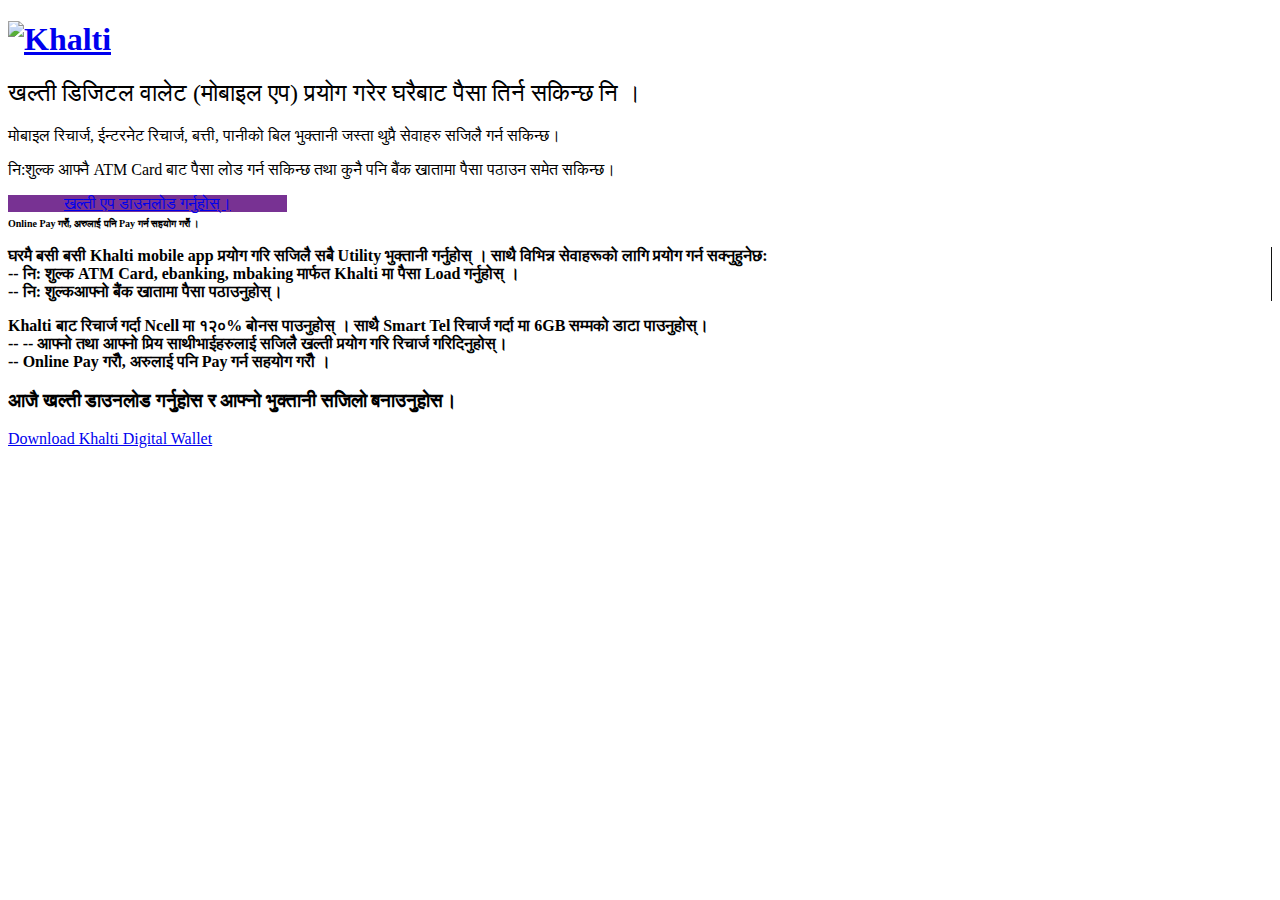
==== index.html @ 9d0d4bca "Merge branch 'dev'" ====
<!DOCTYPE html>
<html lang="en">

<head>
	<meta charset="utf-8">
	<title>Khalti - Download App</title>
	<!-- Meta -->
	<meta http-equiv="X-UA-Compatible" content="IE=edge">
	<meta name="viewport" content="width=device-width, initial-scale=1.0">
	<meta name="description" content="Download Khalti for All Utility Bill Payments">
	<meta name="author" content="Khalti">
	<link href="https://d7vw40z4bofef.cloudfront.net/static/2.37.07-web19/images/favicon.png" rel="shortcut icon" />
	<!-- Google Font -->
	<link href="https://fonts.googleapis.com/css?family=Maven+Pro:400,500,700|Nunito:400,600,700" rel="stylesheet" />
	<!-- FontAwesome JS-->
	<!--
	<script defer src="https://use.fontawesome.com/releases/v5.7.2/js/all.js"
		integrity="sha384-0pzryjIRos8mFBWMzSSZApWtPl/5++eIfzYmTgBBmXYdhvxPc+XcFEk+zJwDgWbP"
		crossorigin="anonymous"></script>
	-->
	<link href="assets/theme.css" id="theme-style" rel="stylesheet" />
	<style>
		#cta-top {
			padding-right: 3.5rem !important;
			padding-left: 3.5rem !important;
			border:none;
		}
	</style>
</head>

<body>
	<!-- <div class="demo-banner py-3 text-white text-center font-weight-bold theme-bg-secondary text-white"><a
			class="btn font-weight-bold ml-2 theme-btn-on-bg mt-2 mt-md-0" href="https://khalti.com/app?download-digital-wallet"
			target="_blank">Download Khalti Digital Wallet</a></div> -->

	<header class="header">
		<div class="branding">
			<div class="container position-relative">
				<nav class="navbar navbar-expand-lg">
					<span class="col col-lg-5"></span>
					<span class="col col-lg-2">
						<h1 class="site-logo"><a class="navbar-brand" href="/"><span class="logo-text"><img alt="Khalti"
										src="assets/khalti-logo.png" /></span></a></h1>
					</span>
					<span class="col col-lg-5"></span>
				</nav>
				<!-- //social-list -->
			</div>
			<!--//container-->
		</div>
		<!--//branding-->
	</header>
	<!--//header-->

	<section class="hero-section">
		<div class="container">
			<div class="row figure-holder">
				<div class="col-12 col-md-6 pt-3 pt-md-4">
					<h2 class="site-headline m-sm-4 p-sm-5" style="font-weight: normal;">
						
						<span class="font-weight-bold">
						खल्ती डिजिटल वालेट 
						</span>
						(मोबाइल एप)
						प्रयोग गरेर 
						घरैबाट पैसा तिर्न सकिन्छ नि ।</h2>

							<!--खल्तीको मोबाईल एप (Khalti App) प्रयोग गरी-->
					<div class="site-tagline mb-3"> 
						<p>
						मोबाइल रिचार्ज, ईन्टरनेट
						रिचार्ज, बत्ती, पानीको बिल भुक्तानी जस्ता थुप्रै सेवाहरु सजिलै गर्न सकिन्छ।
						</p>
						<p>
								नि:शुल्क आफ्नै ATM Card बाट 
						पैसा लोड गर्न सकिन्छ तथा कुनै पनि बैंक खातामा पैसा पठाउन समेत सकिन्छ।
						</p>
					</div>

					<div class="cta-btns">
						<div style="margin-bottom:0px;margin-bottom:0px !important;" class="mb-4"><a
								class="btn btn-primary font-weight-bold theme-btn contentCta"
								href="https://khalti.com/app" target="_blank" id='cta-top' style="background-color:#783293;">
								खल्ती एप डाउनलोड गर्नुहोस्।
								<!--Download App-->
							</a></div>
						<span style="font-size:10px; top:0;font-weight:700;">Online Pay गरौँ, अरुलाई पनि Pay गर्न सहयोग
							गरौँ ।</span>
						<!--<ul class="app-stores list-unstyled list-inline mx-auto mx-md-0 d-inline-block">
						    <li class="list-inline-item mr-3"><a href="#"><img class="ios" src="assets/appstore-apple.svg" alt="app-store"></a></li>
						    <li class="list-inline-item"><a href="#"><img class="android" src="assets/appstore-android.svg" alt="google play"></a></li>
					    </ul>-->
					</div>
				</div>
			</div>
			<!--//row-->
		</div>
	</section>
	<!--//hero-section-->

	<section class="logos-section theme-bg-primary py-5 text-center">
		<div class="container">
			<!--<h3 class="mb-5"></h3>-->
			<div class="logos-row row mx-auto">
				<div class="item col-6" style="border-right:1px solid #121212;">
					<div class="item-inner" style="text-align: left; color: #000000;font-weight: 900;">
						<p>घरमै बसी बसी Khalti mobile app प्रयोग गरि सजिलै सबै Utility भुक्तानी गर्नुहोस् । साथै विभिन्न
							सेवाहरूको लागि प्रयोग गर्न सक्नुहुनेछ:<br />
							-- नि: शुल्क ATM Card, ebanking, mbaking मार्फत Khalti मा पैसा Load गर्नुहोस् ।<br />
							-- नि: शुल्कआफ्नो बैंक खातामा पैसा पठाउनुहोस्।</p>
					</div>
					<!--//item-inner-->
				</div>
				<!--//item-->

				<div class="item col-6">
					<div class="item-inner" style="text-align: left; color: #000000;font-weight: 900;">
						<p>Khalti बाट रिचार्ज गर्दा Ncell मा १२०% बोनस पाउनुहोस् । साथै Smart Tel रिचार्ज गर्दा मा 6GB
							सम्मको डाटा पाउनुहोस्।<br />
							-- -- आफ्नो तथा आफ्नो प्रिय साथीभाईहरुलाई सजिलै खल्ती प्रयोग गरि रिचार्ज गरिदिनुहोस्।<br>
							-- Online Pay गरौँ, अरुलाई पनि Pay गर्न सहयोग गरौँ ।</p>

						<p></p>
					</div>
					<!--//item-inner-->
				</div>
				<!--//item-->
			</div>
		</div>
		<!--//container-->
	</section>
	<!--//logo-section-->

	<section class="cta-section py-5 theme-bg-secondary text-center">
		<div class="container">
			<h3 class="text-white font-weight-bold mb-3">आजै खल्ती डाउनलोड गर्नुहोस र आफ्नो भुक्तानी सजिलो बनाउनुहोस।
			</h3>
			<a class="btn theme-btn theme-btn-ghost theme-btn-on-bg mt-4" href="https://khalti.com/app"
				target="_blank">Download Khalti Digital Wallet</a>
		</div>
	</section>
	<!--//cta-section-->
	<!-- Javascript -->
	<!--
	<script type="text/javascript" src="assets/jquery-3.3.1.min.js"></script>
	<script type="text/javascript" src="assets/bootstrap/js/bootstrap.min.js"></script>
	-->
</body>

</html>
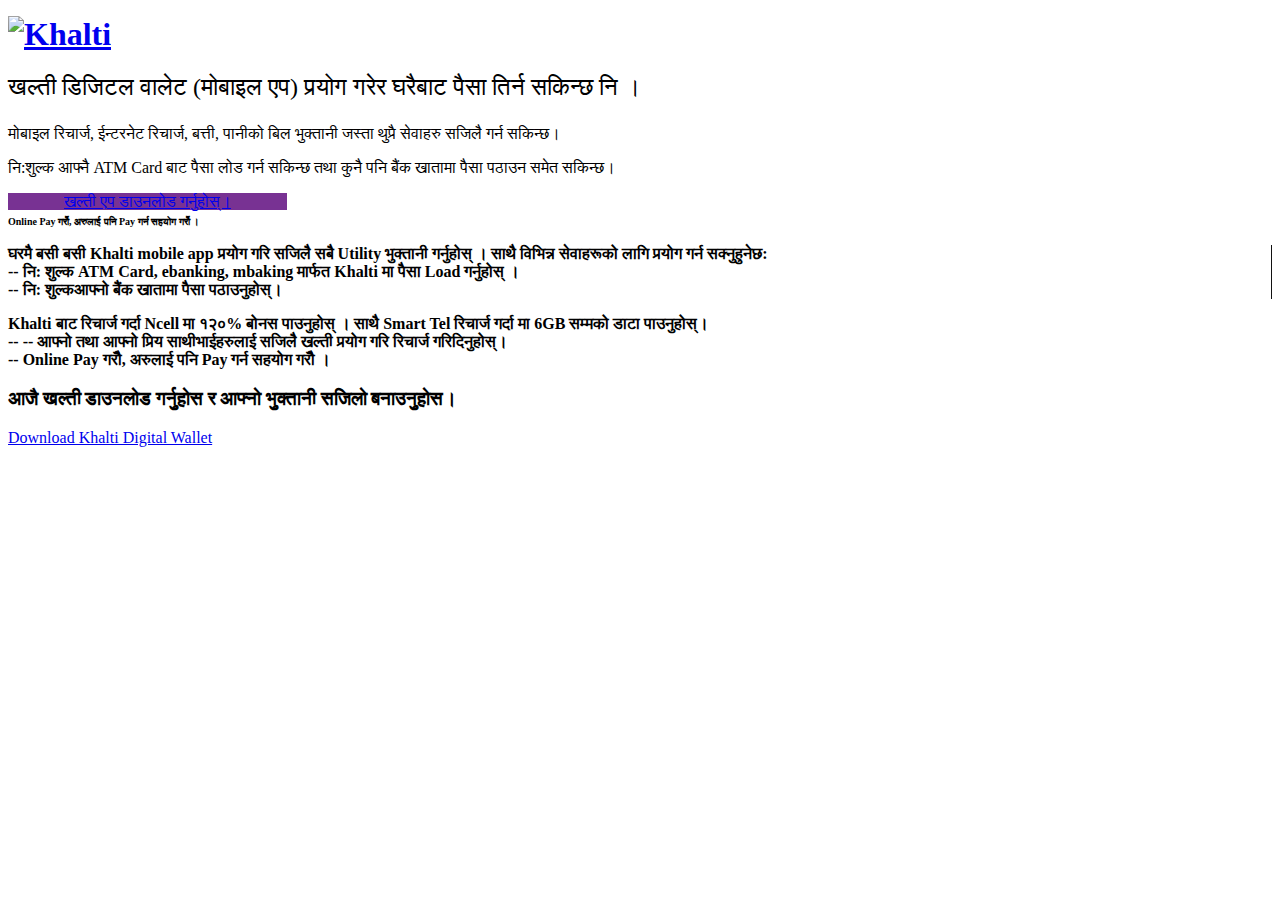
==== commit 2d185677: "top portion cleanup" ====
--- a/index.html
+++ b/index.html
@@ -23,7 +23,10 @@
 		#cta-top {
 			padding-right: 3.5rem !important;
 			padding-left: 3.5rem !important;
-			border:none;
+			border: none;
+		}
+		.figure-holder{
+			background-image:url(assets/playstore-app.png) !important;
 		}
 	</style>
 </head>
@@ -39,8 +42,9 @@
 				<nav class="navbar navbar-expand-lg">
 					<span class="col col-lg-5"></span>
 					<span class="col col-lg-2">
-						<h1 class="site-logo"><a class="navbar-brand" href="/"><span class="logo-text"><img alt="Khalti"
-										src="assets/khalti-logo.png" /></span></a></h1>
+						<h1 class="site-logo" style="margin-top:0.5em">
+							<a class="navbar-brand" href="/"><span class="logo-text">
+							<img alt="Khalti" src="assets/khalti-logo.png" /></span></a></h1>
 					</span>
 					<span class="col col-lg-5"></span>
 				</nav>
@@ -56,31 +60,32 @@
 		<div class="container">
 			<div class="row figure-holder">
 				<div class="col-12 col-md-6 pt-3 pt-md-4">
-					<h2 class="site-headline m-sm-4 p-sm-5" style="font-weight: normal;">
-						
+					<h2 class="site-headline m-sm-4 p-sm-5" style="font-weight: normal; margin-bottom:1em;">
+
 						<span class="font-weight-bold">
-						खल्ती डिजिटल वालेट 
+							खल्ती डिजिटल वालेट
 						</span>
 						(मोबाइल एप)
-						प्रयोग गरेर 
+						प्रयोग गरेर
 						घरैबाट पैसा तिर्न सकिन्छ नि ।</h2>
 
-							<!--खल्तीको मोबाईल एप (Khalti App) प्रयोग गरी-->
-					<div class="site-tagline mb-3"> 
+					<!--खल्तीको मोबाईल एप (Khalti App) प्रयोग गरी-->
+					<div class="site-tagline mb-3">
 						<p>
-						मोबाइल रिचार्ज, ईन्टरनेट
-						रिचार्ज, बत्ती, पानीको बिल भुक्तानी जस्ता थुप्रै सेवाहरु सजिलै गर्न सकिन्छ।
+							मोबाइल रिचार्ज, ईन्टरनेट
+							रिचार्ज, बत्ती, पानीको बिल भुक्तानी जस्ता थुप्रै सेवाहरु सजिलै गर्न सकिन्छ।
 						</p>
 						<p>
-								नि:शुल्क आफ्नै ATM Card बाट 
-						पैसा लोड गर्न सकिन्छ तथा कुनै पनि बैंक खातामा पैसा पठाउन समेत सकिन्छ।
+							नि:शुल्क आफ्नै ATM Card बाट
+							पैसा लोड गर्न सकिन्छ तथा कुनै पनि बैंक खातामा पैसा पठाउन समेत सकिन्छ।
 						</p>
 					</div>
 
 					<div class="cta-btns">
 						<div style="margin-bottom:0px;margin-bottom:0px !important;" class="mb-4"><a
 								class="btn btn-primary font-weight-bold theme-btn contentCta"
-								href="https://khalti.com/app" target="_blank" id='cta-top' style="background-color:#783293;">
+								href="https://khalti.com/app" target="_blank" id='cta-top'
+								style="background-color:#783293;">
 								खल्ती एप डाउनलोड गर्नुहोस्।
 								<!--Download App-->
 							</a></div>
@@ -98,7 +103,7 @@
 	</section>
 	<!--//hero-section-->
 
-	<section class="logos-section theme-bg-primary py-5 text-center">
+	<section class="logos-section theme-bg-primary py-5 text-center" style="">
 		<div class="container">
 			<!--<h3 class="mb-5"></h3>-->
 			<div class="logos-row row mx-auto">
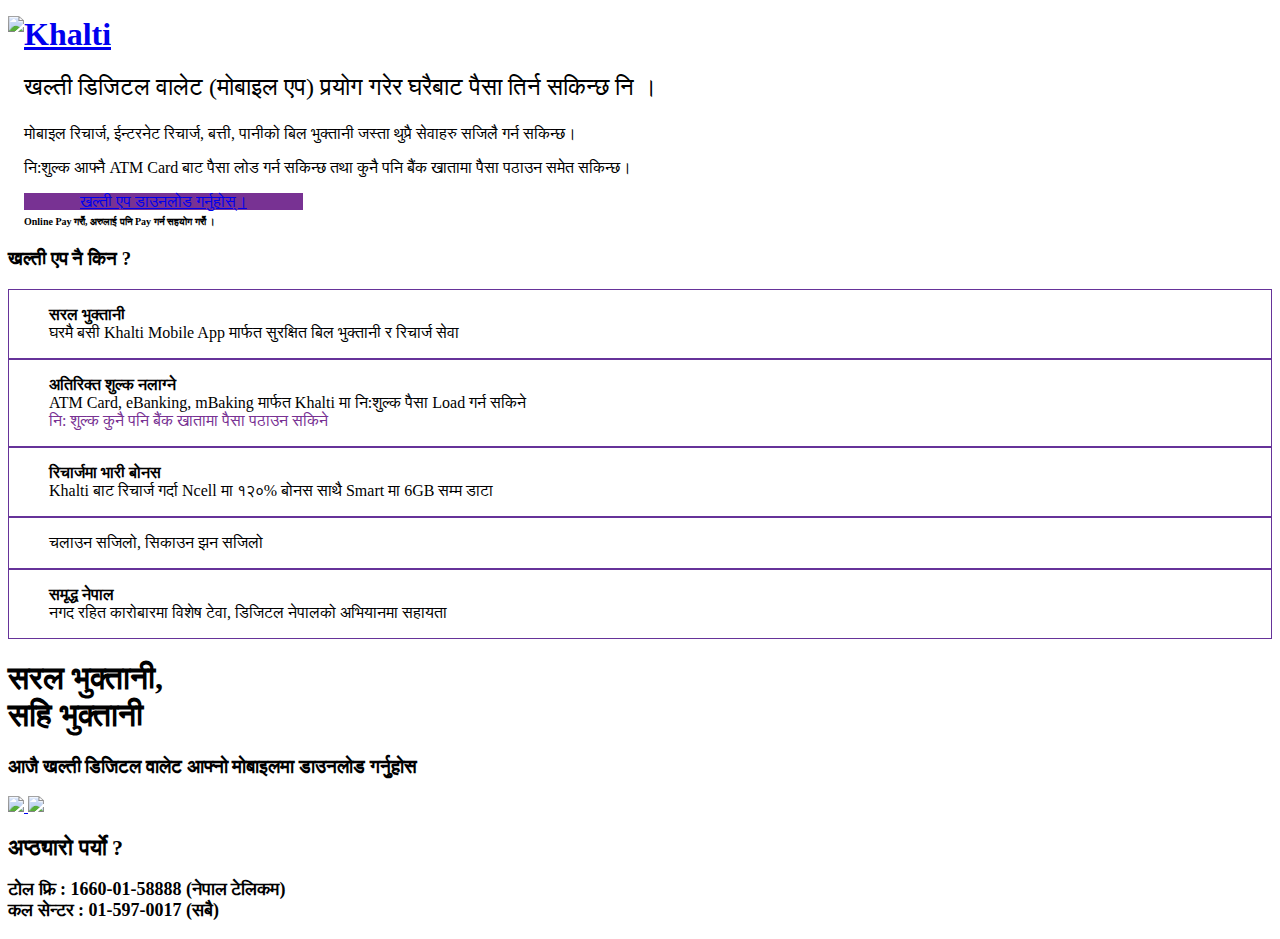
==== commit ebf30cf5: "app links" ====
--- a/index.html
+++ b/index.html
@@ -20,13 +20,40 @@
 	-->
 	<link href="assets/theme.css" id="theme-style" rel="stylesheet" />
 	<style>
+		.hero-section{
+			margin:0em 1em 1em 1em !important;
+		}
 		#cta-top {
 			padding-right: 3.5rem !important;
 			padding-left: 3.5rem !important;
 			border: none;
 		}
-		.figure-holder{
-			background-image:url(assets/playstore-app.png) !important;
+		.figure-holder {
+			background-image: url(assets/playstore-app.png) !important;
+		}
+		.why-section .card{
+			background:white !important;
+			border: 1px solid rebeccapurple;
+		}
+		@media (max-width: 575.98px){
+			.hero-section .figure-holder {
+				padding-bottom: 335px !important;
+			}
+		}
+		.contact-line{
+			font-weight: normal;
+		}
+		.contact-line h2{
+			font-size: 22px;
+		}
+		.contact-line h3{
+			font-size: 18px;
+		}
+		@media (max-width: 767px) {
+			.store-buttons a:first-child{
+				display: block;
+				padding-bottom: 1rem;
+			}
 		}
 	</style>
 </head>
@@ -44,7 +71,8 @@
 					<span class="col col-lg-2">
 						<h1 class="site-logo" style="margin-top:0.5em">
 							<a class="navbar-brand" href="/"><span class="logo-text">
-							<img alt="Khalti" src="assets/khalti-logo.png" /></span></a></h1>
+									<img alt="Khalti" src="assets/khalti_logo_alt_new.png" height=75
+										style="max-height:75px;" /></span></a></h1>
 					</span>
 					<span class="col col-lg-5"></span>
 				</nav>
@@ -60,7 +88,7 @@
 		<div class="container">
 			<div class="row figure-holder">
 				<div class="col-12 col-md-6 pt-3 pt-md-4">
-					<h2 class="site-headline m-sm-4 p-sm-5" style="font-weight: normal; margin-bottom:1em;">
+					<h2 class="site-headline" style="font-weight: normal; margin-bottom:1em;">
 
 						<span class="font-weight-bold">
 							खल्ती डिजिटल वालेट
@@ -91,10 +119,6 @@
 							</a></div>
 						<span style="font-size:10px; top:0;font-weight:700;">Online Pay गरौँ, अरुलाई पनि Pay गर्न सहयोग
 							गरौँ ।</span>
-						<!--<ul class="app-stores list-unstyled list-inline mx-auto mx-md-0 d-inline-block">
-						    <li class="list-inline-item mr-3"><a href="#"><img class="ios" src="assets/appstore-apple.svg" alt="app-store"></a></li>
-						    <li class="list-inline-item"><a href="#"><img class="android" src="assets/appstore-android.svg" alt="google play"></a></li>
-					    </ul>-->
 					</div>
 				</div>
 			</div>
@@ -103,45 +127,78 @@
 	</section>
 	<!--//hero-section-->
 
-	<section class="logos-section theme-bg-primary py-5 text-center" style="">
+	<section class="why-section theme-bg-primary py-5 text-center">
 		<div class="container">
-			<!--<h3 class="mb-5"></h3>-->
-			<div class="logos-row row mx-auto">
-				<div class="item col-6" style="border-right:1px solid #121212;">
-					<div class="item-inner" style="text-align: left; color: #000000;font-weight: 900;">
-						<p>घरमै बसी बसी Khalti mobile app प्रयोग गरि सजिलै सबै Utility भुक्तानी गर्नुहोस् । साथै विभिन्न
-							सेवाहरूको लागि प्रयोग गर्न सक्नुहुनेछ:<br />
-							-- नि: शुल्क ATM Card, ebanking, mbaking मार्फत Khalti मा पैसा Load गर्नुहोस् ।<br />
-							-- नि: शुल्कआफ्नो बैंक खातामा पैसा पठाउनुहोस्।</p>
-					</div>
-					<!--//item-inner-->
-				</div>
-				<!--//item-->
-
-				<div class="item col-6">
-					<div class="item-inner" style="text-align: left; color: #000000;font-weight: 900;">
-						<p>Khalti बाट रिचार्ज गर्दा Ncell मा १२०% बोनस पाउनुहोस् । साथै Smart Tel रिचार्ज गर्दा मा 6GB
-							सम्मको डाटा पाउनुहोस्।<br />
-							-- -- आफ्नो तथा आफ्नो प्रिय साथीभाईहरुलाई सजिलै खल्ती प्रयोग गरि रिचार्ज गरिदिनुहोस्।<br>
-							-- Online Pay गरौँ, अरुलाई पनि Pay गर्न सहयोग गरौँ ।</p>
-
-						<p></p>
-					</div>
-					<!--//item-inner-->
-				</div>
-				<!--//item-->
-			</div>
-		</div>
-		<!--//container-->
+			<h3 class="mb-5 font-weight-bold">खल्ती एप नै किन ?</h3>
+			<div class="card-columns">
+				<div class="card p-1">
+					<blockquote class="blockquote mb-0 card-body">
+						<strong>सरल भुक्तानी</strong>
+						<br />
+						घरमै बसी Khalti Mobile App मार्फत सुरक्षित बिल भुक्तानी र रिचार्ज सेवा
+					</blockquote>
+				</div>
+				<div class="card p-1">
+					<blockquote class="blockquote mb-0 card-body">
+						<strong>अतिरिक्त शुल्क नलाग्ने</strong>
+						<br />
+						ATM Card, eBanking, mBaking मार्फत Khalti मा नि:शुल्क पैसा Load गर्न सकिने
+						<br />
+						<span style="color:#783293">नि: शुल्क कुनै पनि बैंक खातामा पैसा पठाउन सकिने</span>
+					</blockquote>
+				</div>
+				<div class="card p-1">
+					<blockquote class="blockquote mb-0 card-body">
+						<strong>रिचार्जमा भारी बोनस</strong>
+						<br />
+						Khalti बाट रिचार्ज गर्दा Ncell मा १२०% बोनस साथै Smart मा 6GB सम्म डाटा
+					</blockquote>
+				</div>
+				<div class="card p-1">
+					<blockquote class="blockquote mb-0 card-body">
+						चलाउन सजिलो, सिकाउन झन सजिलो
+					</blockquote>
+				</div>
+				<div class="card p-1">
+					<blockquote class="blockquote mb-0 card-body">
+							<strong>समृद्ध नेपाल</strong>
+							<br />
+						नगद रहित कारोबारमा विशेष टेवा, डिजिटल नेपालको अभियानमा सहायता
+					</blockquote>
+				</div>
+			</div>
+			<h1 class="font-weight-normal text-light py-5 mb-n4">
+					सरल भुक्तानी,
+					<br />
+					सहि भुक्तानी
+				</h1>
+		</div>
 	</section>
 	<!--//logo-section-->
 
 	<section class="cta-section py-5 theme-bg-secondary text-center">
 		<div class="container">
-			<h3 class="text-white font-weight-bold mb-3">आजै खल्ती डाउनलोड गर्नुहोस र आफ्नो भुक्तानी सजिलो बनाउनुहोस।
+			<h3 class="text-white font-weight-normal mb-4">
+				आजै <strong>खल्ती डिजिटल वालेट</strong> आफ्नो मोबाइलमा डाउनलोड गर्नुहोस
 			</h3>
-			<a class="btn theme-btn theme-btn-ghost theme-btn-on-bg mt-4" href="https://khalti.com/app"
-				target="_blank">Download Khalti Digital Wallet</a>
+			<div class="store-buttons">
+			<a href="https://khalti.com/android?download-khalti-digital-wallet-from-playstore" class="mb-sm-3" target="_blank">
+				<img src="assets/google-play-badge/trimmed.png" width='200' />
+			</a>
+			<a href="https://khalti.com/ios?download-khalti-digital-wallet-from-appstore" target="_blank">
+					<img src="assets/app-store-badge/trimmed.png" width="200"/>
+			</a>
+			</div>
+		</div>
+		<div class="container mt-5 contact-line">
+			<h2>
+				अप्ठ्यारो पर्यो ?
+			</h2>
+			<h3>
+					टोल फ्रि : 1660-01-58888 (नेपाल टेलिकम)
+					<br />
+					कल सेन्टर : 01-597-0017 (सबै)
+			</h3>
 		</div>
 	</section>
 	<!--//cta-section-->
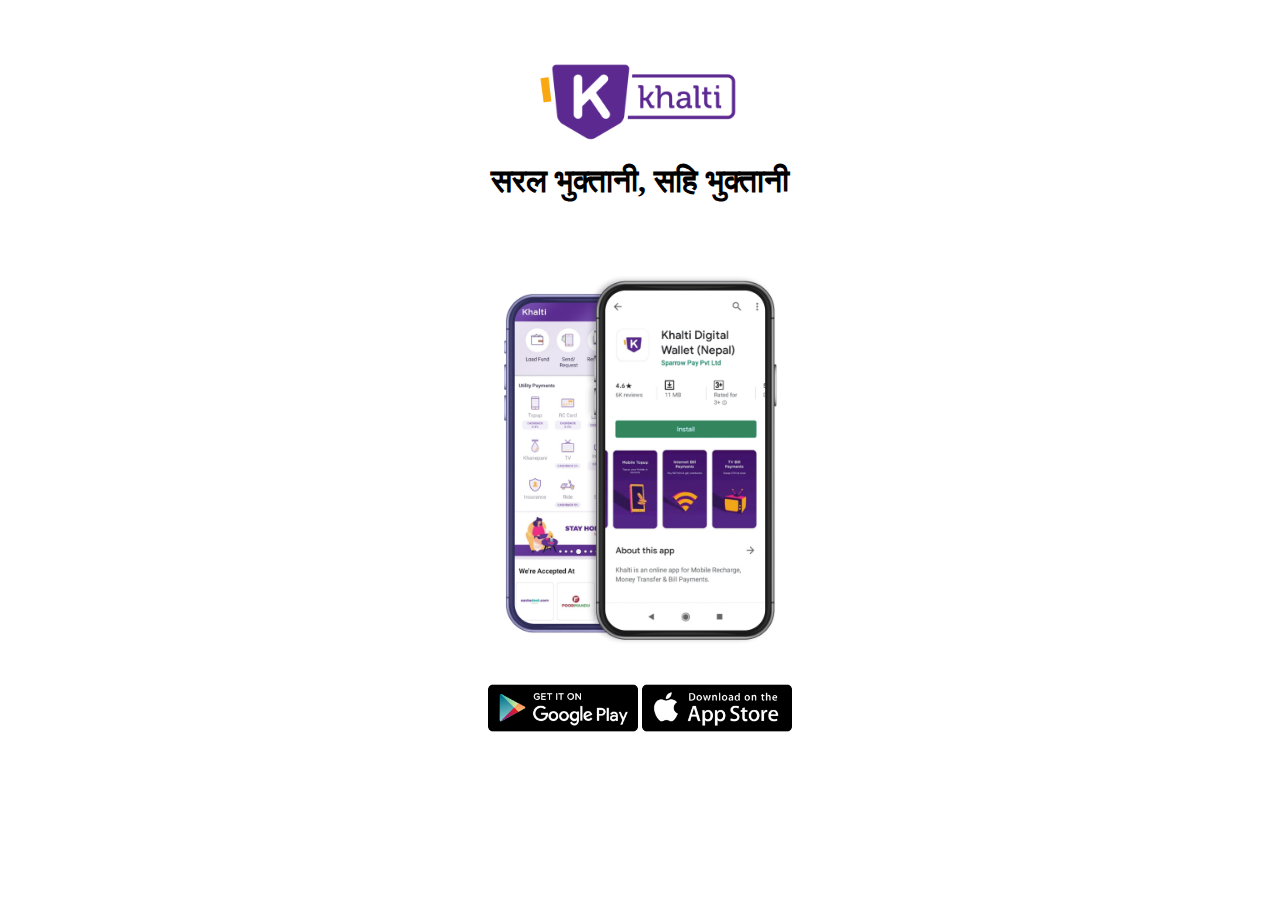
==== commit 3106ae71: "analytics and image" ====
--- a/index.html
+++ b/index.html
@@ -1,212 +1,18 @@
-<!DOCTYPE html>
-<html lang="en">
+<html>
+	<head>
+		<title>Khalti - Your favorite digital wallet</title>
+	</head>
+	<body style='margin:0 auto; text-align:center; padding:50px;'>
+		<img src="assets/khalti_logo_alt_new.png" height=100 />
+		<h1 style='line-height:20px;'>
+			सरल भुक्तानी, सहि भुक्तानी
+		</h1>
+		<img src="assets/playstore-app.png" style='max-width:400px' style='margin-top:-200px; display:block;'/>
+		<br />
+		<div style='margin-top:30px'>
+		<a href="https://khalti.com/android" ><img src="assets/googleplay.png" width=150 /></a>
+		<a href="https://khalti.com/ios"><img src="assets/appstore.png" width=150 /></a>
+		</div>
+	</body>
+</html>
 
-<head>
-	<meta charset="utf-8">
-	<title>Khalti - Download App</title>
-	<!-- Meta -->
-	<meta http-equiv="X-UA-Compatible" content="IE=edge">
-	<meta name="viewport" content="width=device-width, initial-scale=1.0">
-	<meta name="description" content="Download Khalti for All Utility Bill Payments">
-	<meta name="author" content="Khalti">
-	<link href="https://d7vw40z4bofef.cloudfront.net/static/2.37.07-web19/images/favicon.png" rel="shortcut icon" />
-	<!-- Google Font -->
-	<link href="https://fonts.googleapis.com/css?family=Maven+Pro:400,500,700|Nunito:400,600,700" rel="stylesheet" />
-	<!-- FontAwesome JS-->
-	<!--
-	<script defer src="https://use.fontawesome.com/releases/v5.7.2/js/all.js"
-		integrity="sha384-0pzryjIRos8mFBWMzSSZApWtPl/5++eIfzYmTgBBmXYdhvxPc+XcFEk+zJwDgWbP"
-		crossorigin="anonymous"></script>
-	-->
-	<link href="assets/theme.css" id="theme-style" rel="stylesheet" />
-	<style>
-		.hero-section{
-			margin:0em 1em 1em 1em !important;
-		}
-		#cta-top {
-			padding-right: 3.5rem !important;
-			padding-left: 3.5rem !important;
-			border: none;
-		}
-		.figure-holder {
-			background-image: url(assets/playstore-app.png) !important;
-		}
-		.why-section .card{
-			background:white !important;
-			border: 1px solid rebeccapurple;
-		}
-		@media (max-width: 575.98px){
-			.hero-section .figure-holder {
-				padding-bottom: 335px !important;
-			}
-		}
-		.contact-line{
-			font-weight: normal;
-		}
-		.contact-line h2{
-			font-size: 22px;
-		}
-		.contact-line h3{
-			font-size: 18px;
-		}
-		@media (max-width: 767px) {
-			.store-buttons a:first-child{
-				display: block;
-				padding-bottom: 1rem;
-			}
-		}
-	</style>
-</head>
-
-<body>
-	<!-- <div class="demo-banner py-3 text-white text-center font-weight-bold theme-bg-secondary text-white"><a
-			class="btn font-weight-bold ml-2 theme-btn-on-bg mt-2 mt-md-0" href="https://khalti.com/app?download-digital-wallet"
-			target="_blank">Download Khalti Digital Wallet</a></div> -->
-
-	<header class="header">
-		<div class="branding">
-			<div class="container position-relative">
-				<nav class="navbar navbar-expand-lg">
-					<span class="col col-lg-5"></span>
-					<span class="col col-lg-2">
-						<h1 class="site-logo" style="margin-top:0.5em">
-							<a class="navbar-brand" href="/"><span class="logo-text">
-									<img alt="Khalti" src="assets/khalti_logo_alt_new.png" height=75
-										style="max-height:75px;" /></span></a></h1>
-					</span>
-					<span class="col col-lg-5"></span>
-				</nav>
-				<!-- //social-list -->
-			</div>
-			<!--//container-->
-		</div>
-		<!--//branding-->
-	</header>
-	<!--//header-->
-
-	<section class="hero-section">
-		<div class="container">
-			<div class="row figure-holder">
-				<div class="col-12 col-md-6 pt-3 pt-md-4">
-					<h2 class="site-headline" style="font-weight: normal; margin-bottom:1em;">
-
-						<span class="font-weight-bold">
-							खल्ती डिजिटल वालेट
-						</span>
-						(मोबाइल एप)
-						प्रयोग गरेर
-						घरैबाट पैसा तिर्न सकिन्छ नि ।</h2>
-
-					<!--खल्तीको मोबाईल एप (Khalti App) प्रयोग गरी-->
-					<div class="site-tagline mb-3">
-						<p>
-							मोबाइल रिचार्ज, ईन्टरनेट
-							रिचार्ज, बत्ती, पानीको बिल भुक्तानी जस्ता थुप्रै सेवाहरु सजिलै गर्न सकिन्छ।
-						</p>
-						<p>
-							नि:शुल्क आफ्नै ATM Card बाट
-							पैसा लोड गर्न सकिन्छ तथा कुनै पनि बैंक खातामा पैसा पठाउन समेत सकिन्छ।
-						</p>
-					</div>
-
-					<div class="cta-btns">
-						<div style="margin-bottom:0px;margin-bottom:0px !important;" class="mb-4"><a
-								class="btn btn-primary font-weight-bold theme-btn contentCta"
-								href="https://khalti.com/app" target="_blank" id='cta-top'
-								style="background-color:#783293;">
-								खल्ती एप डाउनलोड गर्नुहोस्।
-								<!--Download App-->
-							</a></div>
-						<span style="font-size:10px; top:0;font-weight:700;">Online Pay गरौँ, अरुलाई पनि Pay गर्न सहयोग
-							गरौँ ।</span>
-					</div>
-				</div>
-			</div>
-			<!--//row-->
-		</div>
-	</section>
-	<!--//hero-section-->
-
-	<section class="why-section theme-bg-primary py-5 text-center">
-		<div class="container">
-			<h3 class="mb-5 font-weight-bold">खल्ती एप नै किन ?</h3>
-			<div class="card-columns">
-				<div class="card p-1">
-					<blockquote class="blockquote mb-0 card-body">
-						<strong>सरल भुक्तानी</strong>
-						<br />
-						घरमै बसी Khalti Mobile App मार्फत सुरक्षित बिल भुक्तानी र रिचार्ज सेवा
-					</blockquote>
-				</div>
-				<div class="card p-1">
-					<blockquote class="blockquote mb-0 card-body">
-						<strong>अतिरिक्त शुल्क नलाग्ने</strong>
-						<br />
-						ATM Card, eBanking, mBaking मार्फत Khalti मा नि:शुल्क पैसा Load गर्न सकिने
-						<br />
-						<span style="color:#783293">नि: शुल्क कुनै पनि बैंक खातामा पैसा पठाउन सकिने</span>
-					</blockquote>
-				</div>
-				<div class="card p-1">
-					<blockquote class="blockquote mb-0 card-body">
-						<strong>रिचार्जमा भारी बोनस</strong>
-						<br />
-						Khalti बाट रिचार्ज गर्दा Ncell मा १२०% बोनस साथै Smart मा 6GB सम्म डाटा
-					</blockquote>
-				</div>
-				<div class="card p-1">
-					<blockquote class="blockquote mb-0 card-body">
-						चलाउन सजिलो, सिकाउन झन सजिलो
-					</blockquote>
-				</div>
-				<div class="card p-1">
-					<blockquote class="blockquote mb-0 card-body">
-							<strong>समृद्ध नेपाल</strong>
-							<br />
-						नगद रहित कारोबारमा विशेष टेवा, डिजिटल नेपालको अभियानमा सहायता
-					</blockquote>
-				</div>
-			</div>
-			<h1 class="font-weight-normal text-light py-5 mb-n4">
-					सरल भुक्तानी,
-					<br />
-					सहि भुक्तानी
-				</h1>
-		</div>
-	</section>
-	<!--//logo-section-->
-
-	<section class="cta-section py-5 theme-bg-secondary text-center">
-		<div class="container">
-			<h3 class="text-white font-weight-normal mb-4">
-				आजै <strong>खल्ती डिजिटल वालेट</strong> आफ्नो मोबाइलमा डाउनलोड गर्नुहोस
-			</h3>
-			<div class="store-buttons">
-			<a href="https://khalti.com/android?download-khalti-digital-wallet-from-playstore" class="mb-sm-3" target="_blank">
-				<img src="assets/google-play-badge/trimmed.png" width='200' />
-			</a>
-			<a href="https://khalti.com/ios?download-khalti-digital-wallet-from-appstore" target="_blank">
-					<img src="assets/app-store-badge/trimmed.png" width="200"/>
-			</a>
-			</div>
-		</div>
-		<div class="container mt-5 contact-line">
-			<h2>
-				अप्ठ्यारो पर्यो ?
-			</h2>
-			<h3>
-					टोल फ्रि : 1660-01-58888 (नेपाल टेलिकम)
-					<br />
-					कल सेन्टर : 01-597-0017 (सबै)
-			</h3>
-		</div>
-	</section>
-	<!--//cta-section-->
-	<!-- Javascript -->
-	<!--
-	<script type="text/javascript" src="assets/jquery-3.3.1.min.js"></script>
-	<script type="text/javascript" src="assets/bootstrap/js/bootstrap.min.js"></script>
-	-->
-</body>
-
-</html>